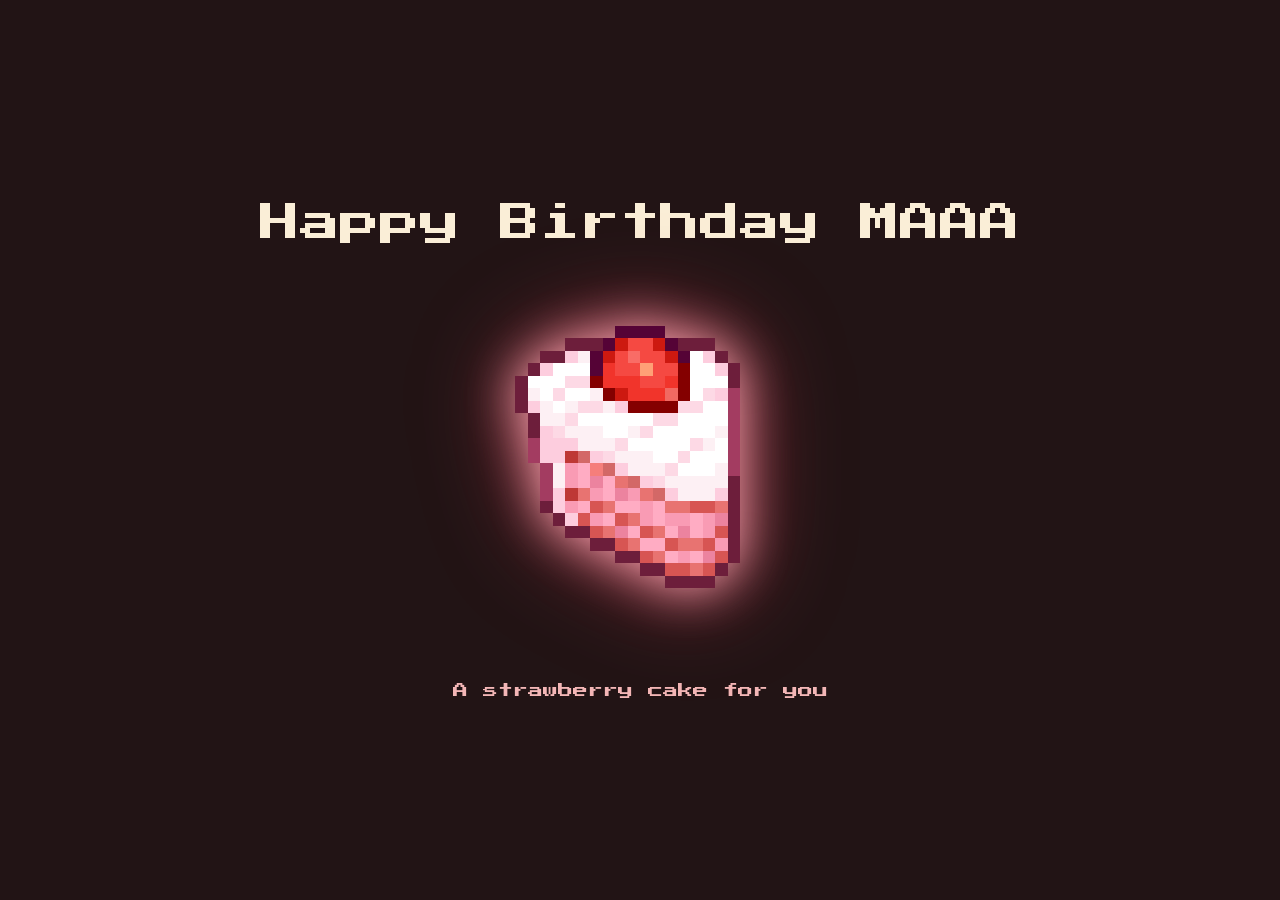
==== birthday.html @ 7823f6f3 "Finish interactive birthday surprise" ====
<!DOCTYPE html>
<html lang="en">
<head>
    <meta charset="UTF-8">
    <meta name="viewport" content="width=device-width, initial-scale=1.0">
    <link rel="preconnect" href="https://fonts.googleapis.com">
    <link rel="preconnect" href="https://fonts.gstatic.com" crossorigin>
    <link href="https://fonts.googleapis.com/css2?family=Press+Start+2P&display=swap" rel="stylesheet">
    <link rel="stylesheet" href="style.css">
    <title>BIRTHDAY</title>
</head>
<body>
    <h1 class="hbdtext">Happy Birthday MAAA</h1>
    <img class="cake" src="assets/strawberrycake.png">
    <p class="hbdmessage">A strawberry cake for you</p>
</html>
---- style.css ----
* {
    box-sizing: border-box;
    margin: 0;
    padding: 0;
}

body {
    background: #221415;
    height: 100vh;
}

.main {
    height: 100vh;
    display: flex;
    flex-direction: column;
    align-items: center;
    justify-content: center;
    gap: 10px;
}

.title {
    width: 192px;
}
.title h1 {
    font-family: "Press Start 2P", system-ui;
    font-weight: 400;
    font-style: normal;
    color: #F3B6B6;
    font-size: 20px;
    text-align: center;
}

/*Normal*/
.cat {
    /*added to align the cat*/
    margin-left: 65px;
    height: 192px;
    width: 192px;
    background-image: url('assets/Idle.png');
    background-size: 1920px 192px;
    background-repeat: no-repeat;
    image-rendering: pixelated;
    animation: idle 2s steps(9) infinite;
}

/*Happy*/
.cat.happy {
    /* Tail Wagging */
    animation: idle 0.5s steps(9) infinite;

    /* Adding Glow */
    filter:drop-shadow(0 0 15px rgb(154, 71, 84));
}

.cat.permanent-happy {
    animation: idle 0.5s steps(9) infinite;

    /* Adding Glow */
    filter:
    drop-shadow(0 0 30px rgb(205, 75, 94));
}


@keyframes idle {
    from {
        background-position: 0 0;
    }

    to {
        background-position: -1728px 0;
    }
}

.label h2 {
    font-family: "Press Start 2P", system-ui;
    font-weight: 400;
    font-style: normal;
    color: rgb(250, 238, 215);
    font-size: 15px;
}

.pet-button {
    width: 80px;
    height: 30px;
    padding: 5px;
    background-color: rgb(250, 238, 215);
    font-family: "Press Start 2P", system-ui;
    font-style: normal;
    color: #2F1B1D;
    border: 2px solid rgb(99, 54, 56);

    transition: 0.15s ease;
}

.pet-button:hover {
    cursor: pointer;
    background-color: #FFF6E8;
    transform: translateY(-2px);
}

.outer-container {
    height: 25px;
    width: 200px;
    border: 2px solid rgb(250, 238, 215);
    display: flex;
    align-items: center;
    padding: 2px 3px;
}

.inner-fill {
    height: 100%;
    width: 0%;
    background-color: #F3B6B6;
}

.controls {
    display: flex;
    flex-direction: column;
    gap: 30px;
    justify-content: center;
    align-items: center;
}

.meter {
    display: flex;
    flex-direction: column;
    gap: 5px;
}

.popup {
    display: none;
    flex-direction: column;
    align-items: center;
    justify-content: center;
    width: 300px;
    height: 350px;
    background: #F3B6B6;
    border: 4px solid rgb(99, 54, 56);
    padding: 5px;
    font-family: "Press Start 2P", system-ui;
    font-weight: 100;
    font-style: normal;
    color: #221415;
    font-size: 15px;
    gap: 15px;
    text-align: center;

    position: fixed;
    top: 50%;
    left: 50%;
    transform: translate(-50%, -50%);
    box-shadow: 10px 10px 0 #000000; 

    animation: popupAppear 0.3s ease-out;
}

.showme-button {
    width: 100px;
    height: 30px;
    padding: 5px;
    background-color: rgb(250, 238, 215);
    font-family: "Press Start 2P", system-ui;
    font-size: 12px;
    font-style: normal;
    color: #2F1B1D;
    border: 2px solid rgb(99, 54, 56);

    transition: 0.15s ease;
}

.showme-button:hover {
    cursor: pointer;
    background-color: #FFF6E8;
    transform: translateY(-2px);
}

@keyframes popupAppear {
    0% {
        transform: translate(-50%, -50%) scale(0.7);
        opacity: 0;
    }

    70% {
        transform: translate(-50%, -50%) scale(1.05);
        opacity: 1;
    }

    100% {
        transform: translate(-50%, -50%) scale(1);
        opacity: 1;
    }
}

.hbdtext {
    font-family: "Press Start 2P", system-ui;
    font-weight: 400;
    font-style: normal;
    font-size: 40px;
    color: rgb(250, 238, 215);

    animation: wishAppear 0.5s ease-out;
}

.hbdmessage {
    font-family: "Press Start 2P", system-ui;
    font-weight: 100;
    font-style: normal;
    font-size: 15px;
    color: #F3B6B6;

    animation: wishAppear 0.5s ease-out;
}

.cake {
    height: 400px;
    width: 400px;
    image-rendering: pixelated;
    filter:
    drop-shadow(0 0 25px rgb(248, 167, 179))
    drop-shadow(0 0 40px rgb(146, 41, 57));

    animation: wishAppear 0.5s ease-out 0.3s,
    cakeFloat 2s ease infinite;

    animation-fill-mode: both;
}

body {
    display: flex;
    flex-direction: column;
    justify-content: center;
    align-items: center;
    padding: 30px;
    gap: 20px;
}

@keyframes wishAppear {
    0% {
        transform: scale(0.7);
        opacity: 0;
    }

    70% {
        transform: scale(1.05);
        opacity: 1;
    }

    100% {
        transform: scale(1);
        opacity: 1;
    }
}

@keyframes cakeFloat {
    0% {
        transform: translateY(0);
    }

    50% {
        transform: translateY(-6px);
    }

    100% {
        transform: translateY(0px);
    }
}
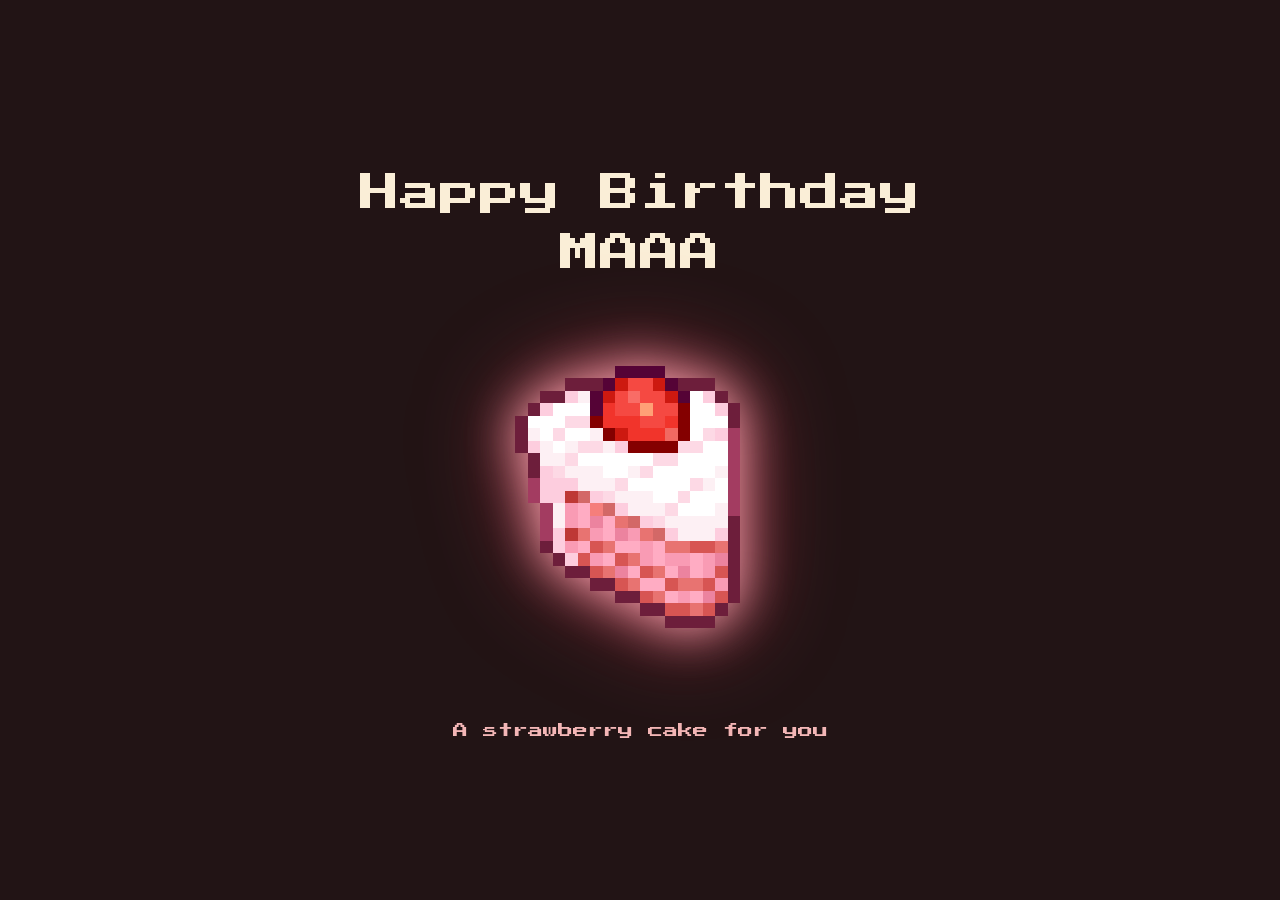
==== commit 5031a01f: "Add sound effects and birthday page music" ====
--- a/birthday.html
+++ b/birthday.html
@@ -10,7 +10,11 @@
     <title>BIRTHDAY</title>
 </head>
 <body>
-    <h1 class="hbdtext">Happy Birthday MAAA</h1>
+    <h1 class="hbdtext">
+        Happy Birthday<br>
+        MAAA</h1>
     <img class="cake" src="assets/strawberrycake.png">
     <p class="hbdmessage">A strawberry cake for you</p>
+    <script src="birthday.js"></script>
+</body>
 </html>
--- a/style.css
+++ b/style.css
@@ -196,6 +196,8 @@
     font-weight: 400;
     font-style: normal;
     font-size: 40px;
+    text-align: center;
+    line-height: 1.5;
     color: rgb(250, 238, 215);
 
     animation: wishAppear 0.5s ease-out;
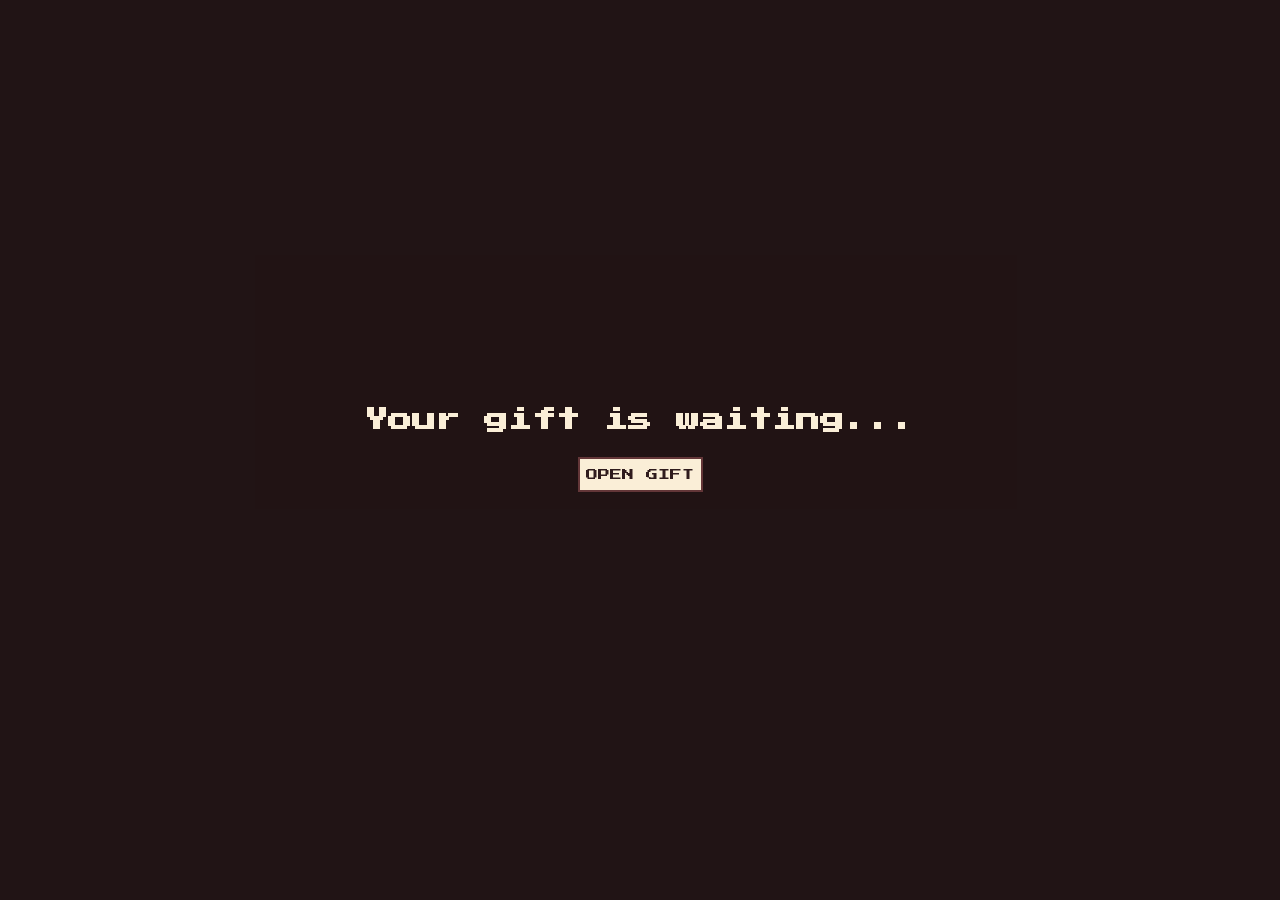
==== commit 2ba11e77: "Add birthday reveal overlay and music" ====
--- a/birthday.html
+++ b/birthday.html
@@ -7,14 +7,33 @@
     <link rel="preconnect" href="https://fonts.gstatic.com" crossorigin>
     <link href="https://fonts.googleapis.com/css2?family=Press+Start+2P&display=swap" rel="stylesheet">
     <link rel="stylesheet" href="style.css">
-    <title>BIRTHDAY</title>
+    <title>Happy Birthday</title>
 </head>
 <body>
-    <h1 class="hbdtext">
-        Happy Birthday<br>
-        MAAA</h1>
-    <img class="cake" src="assets/strawberrycake.png">
-    <p class="hbdmessage">A strawberry cake for you</p>
+    <!-- Birthday Content -->
+    <div class="birthday-content">
+        <h1 class="hbdtext">
+            Happy Birthday<br>
+            MAAA
+        </h1>
+        <img
+            class="cake"
+            src="assets/strawberrycake.png"
+            alt="Pixel Strawberry Cake">
+        <p class="hbdmessage">
+            A strawberry cake for you
+        </p>
+    </div>
+
+    <!-- Overlay -->
+    <div class="overlay">
+        <h2 class="revealtext">
+            Your gift is waiting...
+        </h2>
+        <button class="revealbutton">
+            OPEN GIFT
+        </button>
+    </div>
     <script src="birthday.js"></script>
 </body>
 </html>
--- a/style.css
+++ b/style.css
@@ -209,6 +209,8 @@
     font-style: normal;
     font-size: 15px;
     color: #F3B6B6;
+    text-align: center;
+    line-height: 1.5;
 
     animation: wishAppear 0.5s ease-out;
 }
@@ -222,7 +224,7 @@
     drop-shadow(0 0 40px rgb(146, 41, 57));
 
     animation: wishAppear 0.5s ease-out 0.3s,
-    cakeFloat 2s ease infinite;
+    float 2s ease infinite;
 
     animation-fill-mode: both;
 }
@@ -253,7 +255,7 @@
     }
 }
 
-@keyframes cakeFloat {
+@keyframes float {
     0% {
         transform: translateY(0);
     }
@@ -265,4 +267,54 @@
     100% {
         transform: translateY(0px);
     }
-}   +}   
+
+
+.birthday-content {
+    display: none;
+    flex-direction: column;
+    align-items: center;
+    gap: 20px;
+    height: 100vh;
+}
+
+.overlay {
+    position: fixed;
+    inset: 0;
+
+    display: flex;
+    flex-direction: column;
+    justify-content: center;
+    align-items: center;
+
+    background: rgba(34,20,21,0.96);
+    z-index: 9999;
+    gap: 25px;
+
+    font-family: "Press Start 2P", system-ui;
+    color: rgb(250,238,215);
+    text-align: center;
+
+    transition: opacity .4s ease;
+}
+
+.revealbutton {
+    width: 125px;
+    height: 35px;
+    padding: 5px;
+    background-color: rgb(250, 238, 215);
+    font-family: "Press Start 2P", system-ui;
+    font-size: 12px;
+    font-style: normal;
+    color: #2F1B1D;
+    border: 2px solid rgb(99, 54, 56);
+
+    transition: 0.15s ease;
+}
+
+.revealbutton:hover {
+    cursor: pointer;
+    background-color: #FFF6E8;
+    transform: translateY(-2px);
+}
+
